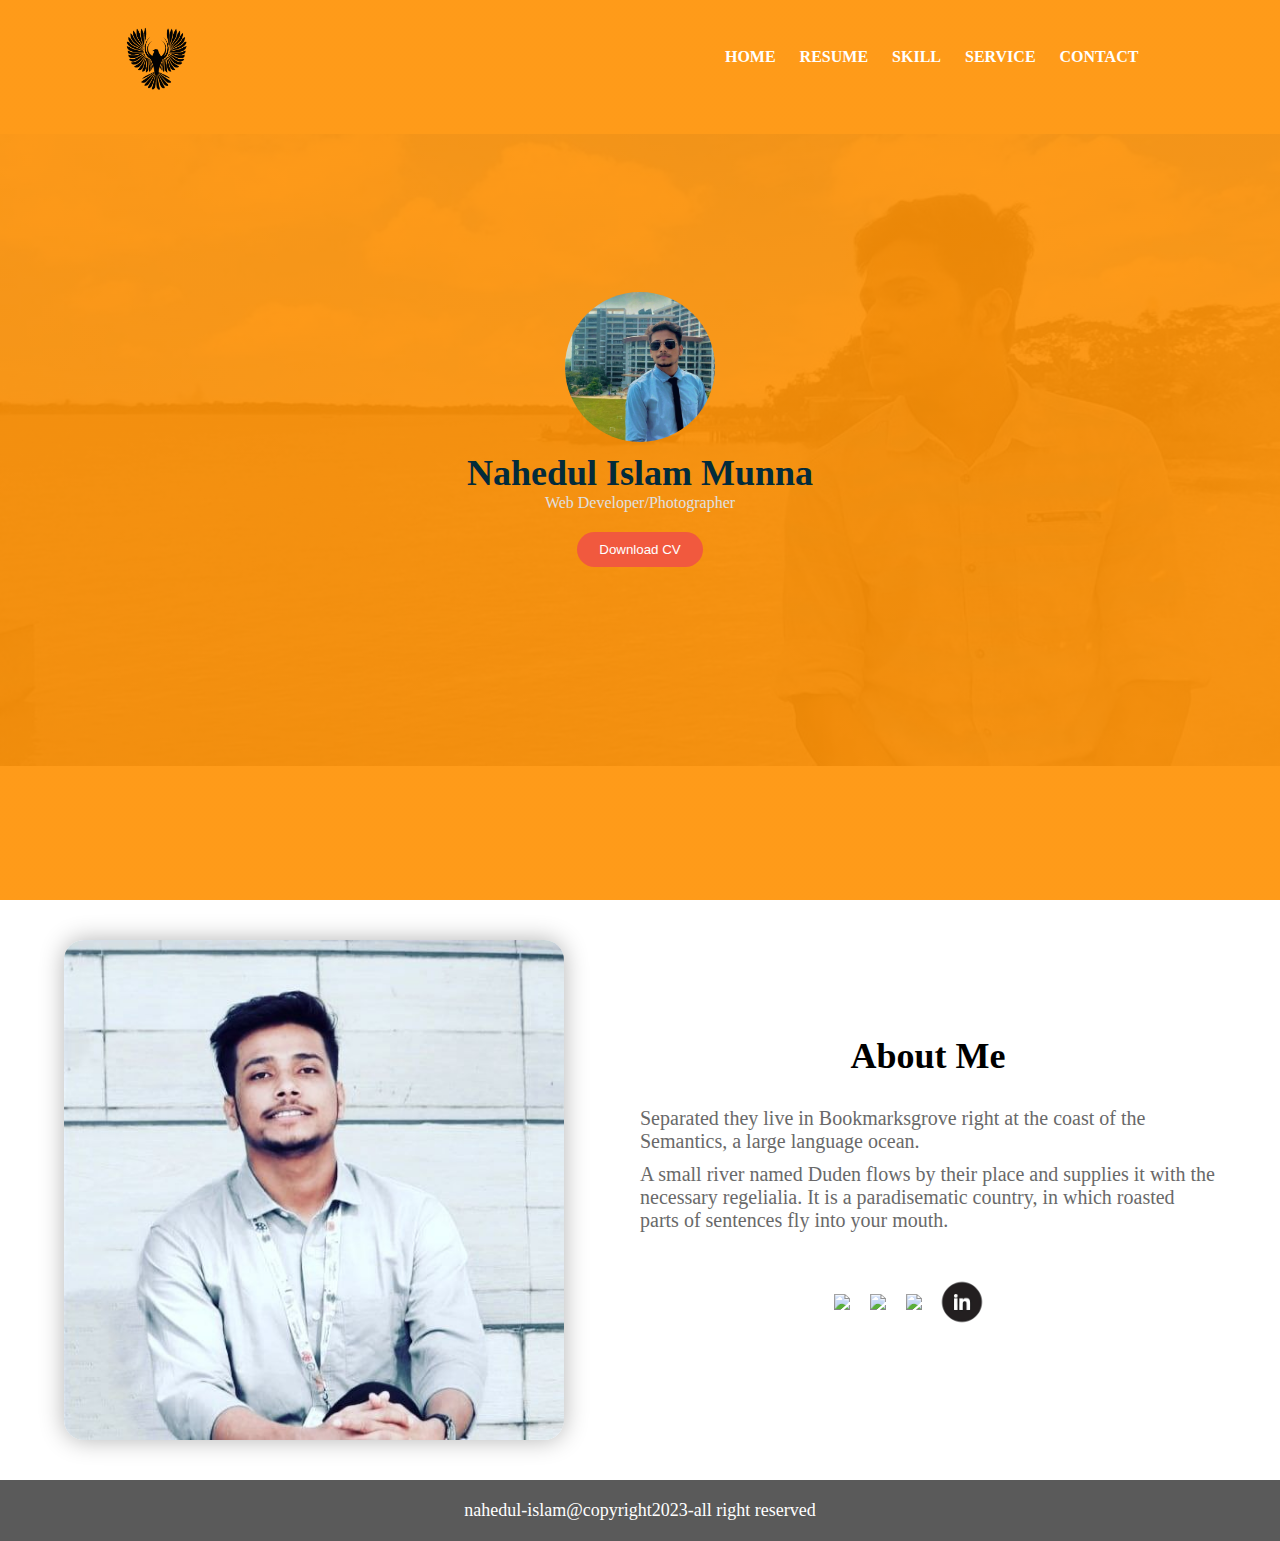
==== index.html @ 4776b13e "first commit" ====
<!DOCTYPE html>
<html lang="en">
  <head>
    <meta charset="UTF-8" />
    <meta http-equiv="X-UA-Compatible" content="IE=edge" />
    <meta name="viewport" content="width=device-width, initial-scale=1.0" />
    <title>Nahedul Islam Munna</title>
    <link
      rel="icon"
      type="image/x-icon"
      href="https://cdn-icons-png.flaticon.com/512/2958/2958908.png"
    />
    <!--- CSS Link-->
    <link rel="stylesheet" href="style.css" />
  </head>
  <body>
    <div class="header">
      <div class="container">
        <div class="navbar container">
          <div class="logo">
            <img src="./assets/logo.png" />
          </div>
          <div class="nav-menu">
            <li><a href="">Home</a></li>
            <li><a href="./resume/resume.html">Resume</a></li>
            <li><a href="./skill/skill.html">Skill</a></li>
            <li><a href="">Service</a></li>
            <li><a href="./contact/contact.html">Contact</a></li>
          </div>
        </div>
      </div>
      <div class="banner-box">
        <img src="./assets/munnaimg.jpg" />
        <h4>Nahedul Islam Munna</h4>
        <p>Web Developer/Photographer</p>
        <button>Download CV</button>
      </div>
    </div>
    <div class="about container">
      <img src="./assets/munnaimg3.jpg" />

      <div class="about-box">
        <h3>About Me</h3>
        <p>
          Separated they live in Bookmarksgrove right at the coast of the
          Semantics, a large language ocean.
        </p>
        <p>
          A small river named Duden flows by their place and supplies it with
          the necessary regelialia. It is a paradisematic country, in which
          roasted parts of sentences fly into your mouth.
        </p>
        <div class="social-link">
          <li>
            <a href="#"
              ><img
                src="https://cdn-icons-png.flaticon.com/128/2168/2168281.png"
            /></a>
          </li>
          <li>
            <a href="#">
              <img
                src="https://cdn-icons-png.flaticon.com/128/1384/1384015.png"
            /></a>
          </li>
          <li>
            <a href="#">
              <img
                src="https://cdn-icons-png.flaticon.com/128/733/733635.png"
              />
            </a>
          </li>
          <li>
            <a href="#">
              <img
                src="./assets/linkdin.png"
                style="height: 80px; margin-left: -20px"
              />
            </a>
          </li>
        </div>
      </div>
    </div>
    <div class="footer">
      <p>nahedul-islam@copyright2023-all right reserved</p>
    </div>
  </body>
</html>
---- style.css ----
* {
  margin: 0px;
  padding: 0px;
}
body {
  box-sizing: border-box;
}
li {
  list-style: none;
}
a {
  text-decoration: none;
}
::-webkit-scrollbar {
  width: 8px;
  z-index: 111111111;
}

/* Track */
::-webkit-scrollbar-track {
  background-color: #5a5a5a;
}

/* Handle */
::-webkit-scrollbar-thumb {
  background-color: #270101;
  border-radius: 5px;
}

.container {
  width: 90%;
  margin: 0px auto;
  display: block;
}
.header {
  height: 100vh;
  background: linear-gradient(rgba(255, 144, 0, 0.9), rgba(255, 144, 0, 0.9)),
    url("./assets/munnaimg2.jpg");
  background-repeat: no-repeat;
  background-position: center right;
  background-size: 100%;
}

/* Navbar CSS */
.navbar {
  padding: 20px 0px;
  /* position: fixed; */
  /* width: 90%; */
  display: flex;
  justify-content: space-between;
  align-items: center;
}

.logo > img {
  height: 70px;
  width: 70px;
  border-radius: 50%;
}

.nav-menu > li {
  display: inline-block;
  margin-right: 20px;
}

.nav-menu > li > a {
  font-size: 16px;
  color: #fff;
  text-transform: uppercase;
  font-weight: bold;
}
.nav-menu > li > a:hover {
  color: rgb(54, 10, 2);
}

.banner-box {
  height: 70vh;
  display: flex;
  flex-direction: column;
  align-items: center;
  justify-content: center;
}

.banner-box > img {
  height: 150px;
  width: 150px;
  border-radius: 50%;
}
.banner-box > h4 {
  font-size: 36px;
  margin-top: 10px;
  color: rgb(3, 43, 59);
}
.banner-box > p {
  color: #e0e0e0;
}

.banner-box > button {
  cursor: pointer;
  padding: 10px 22px;
  margin-top: 20px;
  background: rgb(241, 89, 62);
  border: none;
  color: #fff;
  border-radius: 20px;
}
.about {
  display: flex;
  padding: 40px 0px;
  justify-content: space-between;
}

.about > img {
  border-radius: 20px;
  height: 500px;
  width: 500px;
  box-shadow: 0px 0px 25px 0px #b3b3b3;
}

.about-box {
  display: flex;
  flex-direction: column;
  align-items: center;
  justify-content: center;
  width: 50%;
}

.about-box > h3 {
  font-size: 36px;
  text-align: center;
  margin-bottom: 20px;
}
.about-box > p {
  font-size: 20px;
  margin-top: 10px;
  color: rgb(105, 105, 105);
}

.social-link {
  display: flex;
  /* justify-content: space-evenly; */
  margin-top: 30px;
  align-items: center;
}
.social-link > li > a > img {
  height: 40px;
  margin-right: 20px;
  transition: 850ms;
}
.social-link > li:hover > a > img {
  transform: rotate(360deg);
}

/* Footer CSS */
.footer {
  width: 100%;
  background: #5a5a5a;
  text-align: center;
  padding: 20px 0px;
  color: #fff;
  font-size: 18px;
}
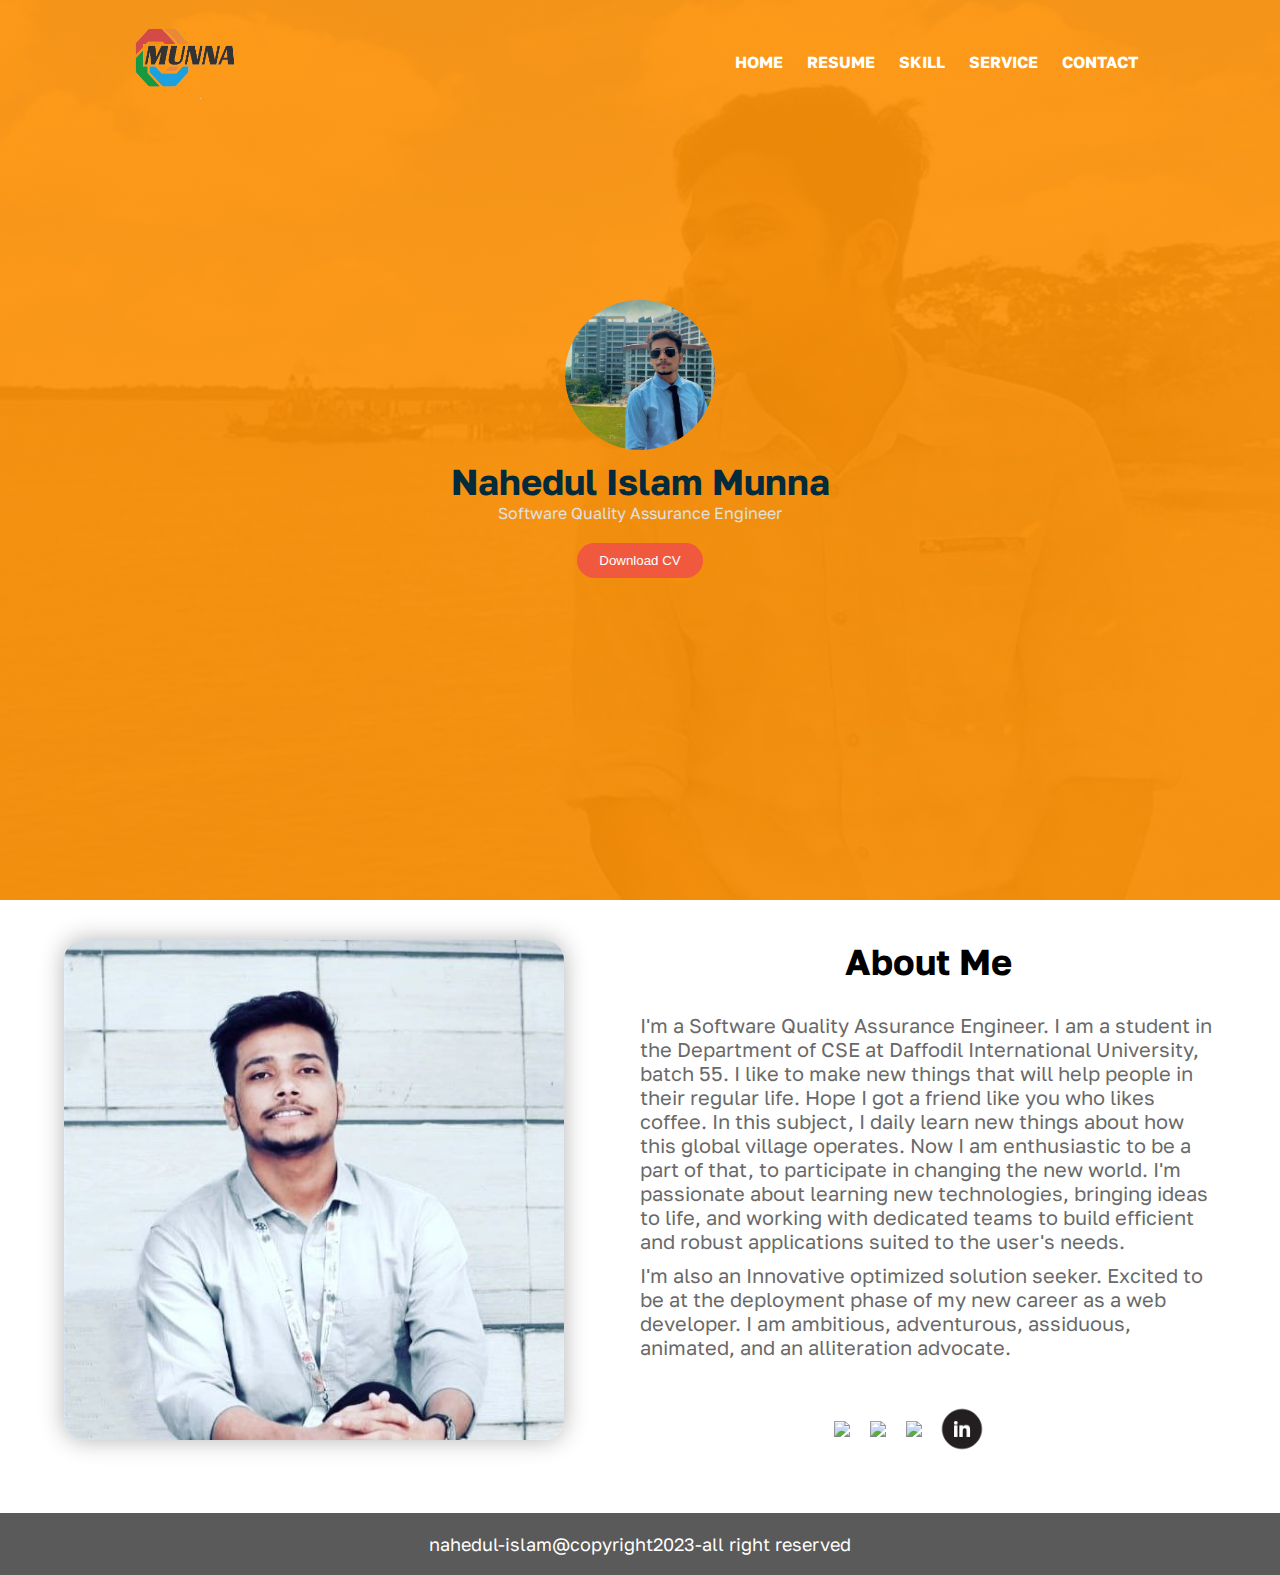
==== commit 94228ce0: "Added my project" ====
--- a/index.html
+++ b/index.html
@@ -12,6 +12,14 @@
     />
     <!--- CSS Link-->
     <link rel="stylesheet" href="style.css" />
+    <!-- Google Fonts -->
+    <link rel="preconnect" href="https://fonts.googleapis.com">
+    <link rel="preconnect" href="https://fonts.gstatic.com" crossorigin>
+    <link href="https://fonts.googleapis.com/css2?family=Golos+Text:wght@400;600;700&display=swap" rel="stylesheet">
+   <!-- Google Fonts Link 2 -->
+    <link rel="preconnect" href="https://fonts.googleapis.com">
+    <link rel="preconnect" href="https://fonts.gstatic.com" crossorigin>
+    <link href="https://fonts.googleapis.com/css2?family=Climate+Crisis&display=swap" rel="stylesheet">
   </head>
   <body>
     <div class="header">
@@ -32,8 +40,8 @@
       <div class="banner-box">
         <img src="./assets/munnaimg.jpg" />
         <h4>Nahedul Islam Munna</h4>
-        <p>Web Developer/Photographer</p>
-        <button>Download CV</button>
+        <p>Software Quality Assurance Engineer</p>
+        <button><a href="/assets/Nahedul Islam Munna CV .pdf" className="btn btn-outline" download>Download CV</a></button>
       </div>
     </div>
     <div class="about container">
@@ -42,23 +50,23 @@
       <div class="about-box">
         <h3>About Me</h3>
         <p>
-          Separated they live in Bookmarksgrove right at the coast of the
-          Semantics, a large language ocean.
+          I'm a Software Quality Assurance Engineer. I am a student in the Department of CSE at Daffodil International University, batch 55. I like to make new things that will help people in their regular life. Hope I got a friend like you who likes coffee. In this subject, I daily learn new things about how this global village operates. Now I am enthusiastic to be a part of that, to participate in changing the new world.
+          I'm passionate about learning new technologies, bringing ideas to life, and working with dedicated teams to build efficient and robust applications suited to the user's needs.
         </p>
         <p>
-          A small river named Duden flows by their place and supplies it with
-          the necessary regelialia. It is a paradisematic country, in which
-          roasted parts of sentences fly into your mouth.
+          
+         I'm also an Innovative optimized solution seeker. Excited to be at the deployment phase of my new career as a web developer. I am ambitious, adventurous, assiduous, animated, and an alliteration advocate.
+
         </p>
         <div class="social-link">
           <li>
-            <a href="#"
+            <a href="https://www.facebook.com/naheduislammunna/" target="_blank" 
               ><img
                 src="https://cdn-icons-png.flaticon.com/128/2168/2168281.png"
             /></a>
           </li>
           <li>
-            <a href="#">
+            <a href="https://www.instagram.com/nahedulislammunna/" target="_blank">
               <img
                 src="https://cdn-icons-png.flaticon.com/128/1384/1384015.png"
             /></a>
@@ -71,7 +79,7 @@
             </a>
           </li>
           <li>
-            <a href="#">
+            <a href="https://www.linkedin.com/in/nahedul-islam-munna-766157218/" target="_blank">
               <img
                 src="./assets/linkdin.png"
                 style="height: 80px; margin-left: -20px"
--- a/style.css
+++ b/style.css
@@ -4,12 +4,14 @@
 }
 body {
   box-sizing: border-box;
+  font-family: 'Golos Text', sans-serif;
 }
 li {
   list-style: none;
 }
 a {
   text-decoration: none;
+  color: #fff;
 }
 ::-webkit-scrollbar {
   width: 8px;
@@ -38,12 +40,12 @@
     url("./assets/munnaimg2.jpg");
   background-repeat: no-repeat;
   background-position: center right;
-  background-size: 100%;
+  background-size: cover;
 }
 
 /* Navbar CSS */
 .navbar {
-  padding: 20px 0px;
+  padding: 20px 2px;
   /* position: fixed; */
   /* width: 90%; */
   display: flex;
@@ -52,8 +54,8 @@
 }
 
 .logo > img {
-  height: 70px;
-  width: 70px;
+  height: 80px;
+  width: 130px;
   border-radius: 50%;
 }
 
@@ -87,6 +89,7 @@
 }
 .banner-box > h4 {
   font-size: 36px;
+  
   margin-top: 10px;
   color: rgb(3, 43, 59);
 }
